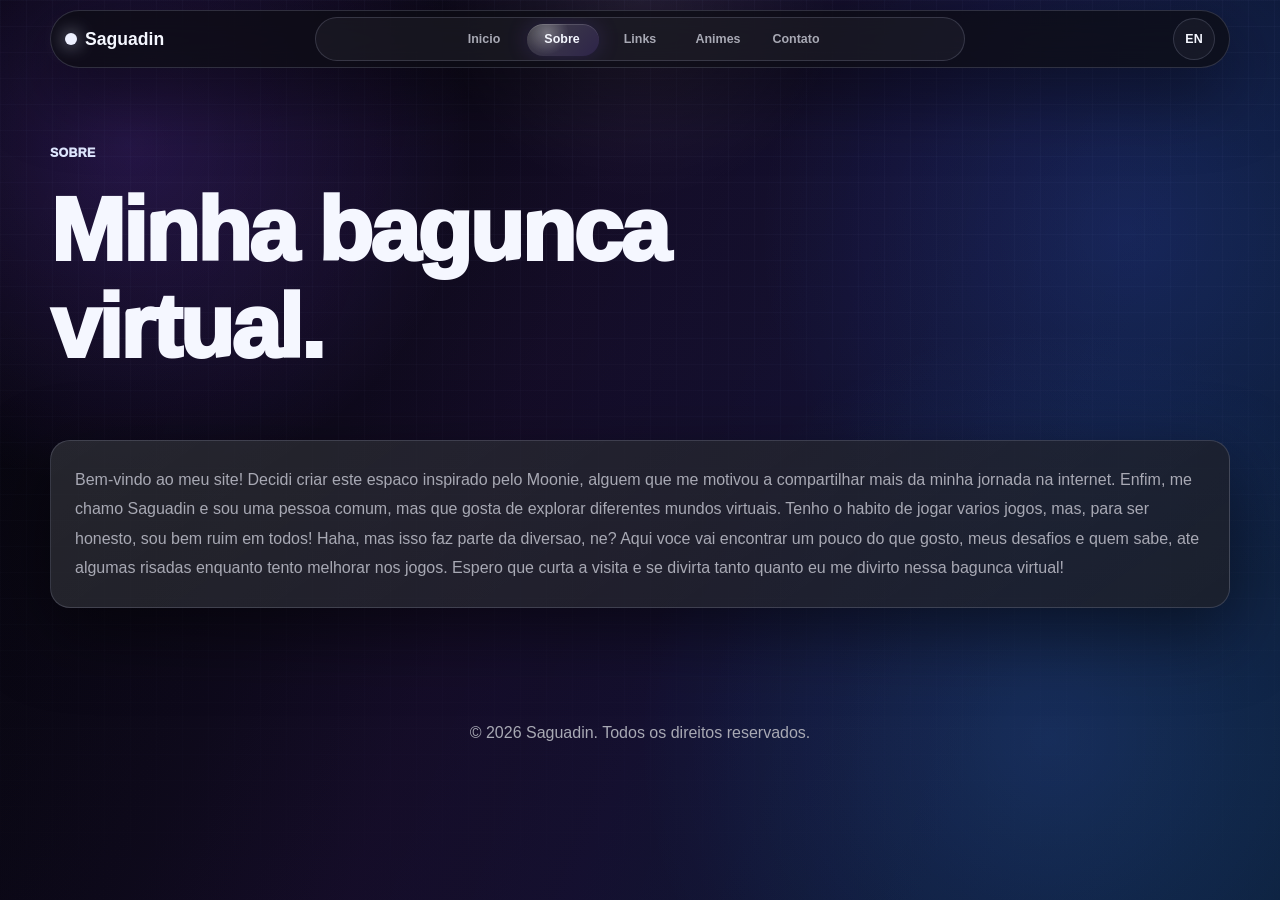
==== about.html @ 1eb05cdc "Initial personal site" ====
<!DOCTYPE html>
<html lang="pt-BR">
  <head>
    <meta charset="UTF-8" />
    <meta name="viewport" content="width=device-width, initial-scale=1.0" />
    <title>Saguadin | Sobre</title>
    <meta
      name="description"
      content="Sobre Saguadin, jogos, internet e bagunca virtual."
    />
    <link rel="stylesheet" href="styles.css" />
  </head>
  <body>
    <div class="page-shell">
      <header class="topbar">
        <a class="brand" href="index.html"><span></span> Saguadin</a>
        <nav class="nav-links">
          <a href="index.html">Inicio</a>
          <a href="about.html" class="active">Sobre</a>
          <a href="projects.html">Links</a>
          <a href="animes.html">Animes</a>
          <a href="contact.html">Contato</a>
        </nav>
        <a class="language" href="#">EN</a>
      </header>

      <main class="content-page">
        <section class="section">
          <p class="eyebrow">Sobre</p>
          <h1>Minha bagunca virtual.</h1>
        </section>

        <section class="section">
          <article class="card about-text">
            <p>
              Bem-vindo ao meu site! Decidi criar este espaco inspirado pelo Moonie, alguem que me motivou a compartilhar mais da minha jornada na internet. Enfim, me chamo Saguadin e sou uma pessoa comum, mas que gosta de explorar diferentes mundos virtuais. Tenho o habito de jogar varios jogos, mas, para ser honesto, sou bem ruim em todos! Haha, mas isso faz parte da diversao, ne? Aqui voce vai encontrar um pouco do que gosto, meus desafios e quem sabe, ate algumas risadas enquanto tento melhorar nos jogos. Espero que curta a visita e se divirta tanto quanto eu me divirto nessa bagunca virtual!
            </p>
          </article>
        </section>
      </main>
    </div>

    <footer class="footer">
      <p>&copy; <span id="year"></span> Saguadin. Todos os direitos reservados.</p>
    </footer>

    <script src="script.js"></script>
  </body>
</html>
---- styles.css ----
:root {
  --bg: #02030a;
  --surface: rgba(22, 23, 31, 0.74);
  --surface-strong: rgba(25, 27, 34, 0.9);
  --text: #f5f7ff;
  --muted: #a8a9b4;
  --line: rgba(214, 220, 255, 0.16);
  --accent: #dfe7ff;
  --accent-2: #8c5dff;
  --accent-3: #4a88ff;
  --shadow: 0 24px 70px rgba(0, 0, 0, 0.5);
}

* {
  box-sizing: border-box;
}

body {
  margin: 0;
  min-height: 100vh;
  overflow-x: hidden;
  color: var(--text);
  font-family: Inter, "Segoe UI", Roboto, sans-serif;
  background:
    radial-gradient(circle at 10% 16%, rgba(137, 76, 255, 0.26), transparent 25%),
    radial-gradient(circle at 88% 26%, rgba(56, 102, 255, 0.18), transparent 28%),
    radial-gradient(circle at 82% 82%, rgba(62, 137, 255, 0.18), transparent 32%),
    linear-gradient(115deg, #05050a 0%, #04040b 32%, #080516 58%, #02111b 100%);
}

body::before,
body::after {
  content: "";
  position: fixed;
  inset: 0;
  z-index: 0;
  pointer-events: none;
}

body::before {
  background-image:
    linear-gradient(rgba(184, 198, 255, 0.045) 1px, transparent 1px),
    linear-gradient(90deg, rgba(184, 198, 255, 0.045) 1px, transparent 1px);
  background-size: 26px 26px;
  mask-image: linear-gradient(to bottom, rgba(0, 0, 0, 0.72), rgba(0, 0, 0, 0.36) 64%, transparent 100%);
}

body::after {
  background:
    linear-gradient(110deg, rgba(2, 3, 10, 0.18), rgba(155, 92, 255, 0.1) 42%, rgba(77, 124, 255, 0.13) 78%),
    radial-gradient(circle at 50% 0%, rgba(255, 255, 255, 0.08), transparent 18%);
}

.page-shell {
  position: relative;
  z-index: 1;
  width: min(1180px, calc(100% - 32px));
  margin: 0 auto;
  padding: 10px 0 72px;
}

.topbar {
  position: sticky;
  top: 10px;
  z-index: 10;
  display: flex;
  min-height: 58px;
  align-items: center;
  justify-content: space-between;
  padding: 0 14px;
  border: 1px solid var(--line);
  border-radius: 999px;
  background: rgba(12, 13, 19, 0.76);
  backdrop-filter: blur(18px);
  box-shadow: var(--shadow);
}

.brand {
  display: inline-flex;
  align-items: center;
  gap: 8px;
  color: var(--text);
  font-size: 1.1rem;
  font-weight: 900;
  text-decoration: none;
}

.brand span {
  width: 12px;
  height: 12px;
  border-radius: 999px;
  background: #eef1ff;
  box-shadow: 0 0 18px rgba(224, 232, 255, 0.8);
}

.nav-links {
  position: absolute;
  top: 50%;
  left: 50%;
  display: flex;
  min-width: min(650px, 56vw);
  justify-content: center;
  gap: 6px;
  padding: 5px;
  border: 1px solid var(--line);
  border-radius: 999px;
  background: rgba(255, 255, 255, 0.045);
  transform: translate(-50%, -50%);
  overflow: hidden;
  --bubble-left: 5px;
  --bubble-top: 5px;
  --bubble-width: 72px;
  --bubble-height: 35px;
}

.nav-links::before {
  content: "";
  position: absolute;
  left: var(--bubble-left);
  top: var(--bubble-top);
  width: var(--bubble-width);
  height: var(--bubble-height);
  border-radius: 999px;
  background:
    radial-gradient(circle at 28% 28%, rgba(255, 255, 255, 0.28), transparent 38%),
    linear-gradient(135deg, rgba(255, 255, 255, 0.18), rgba(140, 93, 255, 0.18));
  box-shadow: 0 0 22px rgba(140, 93, 255, 0.18), inset 0 1px 0 rgba(255, 255, 255, 0.14);
  opacity: var(--bubble-opacity, 1);
  transition: left 0.32s cubic-bezier(0.22, 1, 0.36, 1), top 0.32s cubic-bezier(0.22, 1, 0.36, 1), width 0.32s cubic-bezier(0.22, 1, 0.36, 1), opacity 0.2s ease;
}

.nav-links a {
  position: relative;
  z-index: 1;
  min-width: 72px;
  padding: 9px 12px;
  border-radius: 999px;
  color: var(--muted);
  font-size: 0.78rem;
  font-weight: 900;
  text-align: center;
  text-decoration: none;
  transition: color 0.2s ease;
}

.nav-links a:hover,
.nav-links a.active {
  color: var(--text);
}

.language {
  display: grid;
  width: 42px;
  height: 42px;
  place-items: center;
  border: 1px solid var(--line);
  border-radius: 50%;
  color: var(--text);
  font-size: 0.78rem;
  font-weight: 900;
  text-decoration: none;
  background: rgba(255, 255, 255, 0.04);
}

.hero {
  min-height: 620px;
  padding: 54px 0 36px;
  align-items: center;
}

.grid-2 {
  display: grid;
  grid-template-columns: 1.18fr 0.82fr;
  gap: 48px;
}

.eyebrow {
  margin: 0 0 22px;
  color: var(--accent);
  font-size: 0.78rem;
  font-weight: 950;
  letter-spacing: 0.02em;
  text-transform: uppercase;
}

h1,
h2,
h3 {
  margin: 0 0 12px;
  line-height: 1.08;
  letter-spacing: -0.03em;
}

h1 {
  max-width: 760px;
  font-size: clamp(3.8rem, 7vw, 5.6rem);
  font-weight: 950;
}

h2 {
  font-size: clamp(1.5rem, 2.4vw, 2rem);
  font-weight: 950;
}

h3 {
  font-size: 1.35rem;
  font-weight: 950;
}

.hero-copy,
.card p,
.contact-list,
label {
  color: var(--muted);
  line-height: 1.65;
}

.hero-copy {
  max-width: 640px;
  font-size: 1.08rem;
}

.hero-actions {
  display: flex;
  flex-wrap: wrap;
  gap: 12px;
  margin: 28px 0 18px;
}

.button {
  display: inline-block;
  padding: 14px 20px;
  border: 1px solid transparent;
  border-radius: 999px;
  font-size: 0.82rem;
  font-weight: 950;
  text-decoration: none;
  transition: transform 0.2s ease, box-shadow 0.2s ease;
}

.button:hover {
  transform: translateY(-2px);
}

.button.primary {
  color: #050611;
  background: linear-gradient(180deg, #ffffff, #d6d9e5);
  box-shadow: 0 12px 28px rgba(255, 255, 255, 0.12);
}

.button.secondary {
  color: var(--text);
  border-color: var(--line);
  background: rgba(255, 255, 255, 0.045);
  backdrop-filter: blur(12px);
}

.link-chips,
.stats {
  display: flex;
  flex-wrap: wrap;
  align-items: center;
  gap: 14px;
  max-width: none;
}

.link-chips a,
.stats > div {
  border: 1px solid var(--line);
  border-radius: 999px;
  background: rgba(255, 255, 255, 0.055);
  box-shadow: inset 0 1px 0 rgba(255, 255, 255, 0.06);
}

.link-chips a {
  padding: 9px 13px;
  color: var(--muted);
  font-size: 0.78rem;
  font-weight: 950;
  text-decoration: none;
}

.stats {
  margin-top: 20px;
}

.stats > div {
  min-width: 120px;
  padding: 12px 14px;
}

.stats strong {
  display: block;
  color: var(--accent);
  font-size: 1.15rem;
}

.stats span {
  color: var(--muted);
  font-size: 0.92rem;
}

.panel {
  position: relative;
  display: grid;
  min-height: 420px;
  place-items: center;
}

.orb {
  position: absolute;
  width: 105%;
  height: 86%;
  border-radius: 52px;
  background:
    radial-gradient(circle at 25% 24%, rgba(155, 92, 255, 0.54), transparent 34%),
    radial-gradient(circle at 74% 70%, rgba(76, 142, 255, 0.42), transparent 42%);
  filter: blur(28px);
  opacity: 0.32;
}

.panel-card,
.profile-card {
  position: relative;
  z-index: 1;
  width: min(100%, 486px);
  padding: 24px;
  border: 1px solid rgba(224, 230, 255, 0.14);
  border-radius: 30px;
  background:
    linear-gradient(145deg, rgba(255, 255, 255, 0.1), transparent 38%),
    radial-gradient(circle at 100% 100%, rgba(118, 180, 255, 0.13), transparent 44%),
    var(--surface-strong);
  backdrop-filter: blur(20px);
  box-shadow: var(--shadow);
}

.panel-label {
  margin: 18px 0 8px;
  color: #c9cad4;
  font-size: 0.72rem;
  font-weight: 950;
  letter-spacing: 0.02em;
  text-transform: uppercase;
}

.panel-card ul {
  padding-left: 18px;
  color: var(--muted);
  line-height: 1.75;
}

.profile-head {
  display: flex;
  align-items: flex-start;
  justify-content: space-between;
  margin-bottom: 2px;
}

.avatar {
  width: 88px;
  height: 88px;
  border: 1px solid rgba(150, 176, 255, 0.36);
  border-radius: 22px;
  background:
    radial-gradient(circle at 64% 38%, rgba(255, 255, 255, 0.86) 0 7%, transparent 8%),
    radial-gradient(circle at 40% 42%, rgba(255, 255, 255, 0.72) 0 6%, transparent 7%),
    radial-gradient(circle at 50% 74%, rgba(42, 39, 62, 0.85), transparent 28%),
    linear-gradient(135deg, #1c1d2b, #6d6378 58%, #151722);
  box-shadow: inset 0 0 24px rgba(0, 0, 0, 0.55);
}

.avatar.has-discord-avatar {
  background:
    linear-gradient(135deg, rgba(255, 255, 255, 0.2), transparent 42%),
    var(--discord-avatar);
  background-position: center;
  background-size: cover;
  box-shadow: inset 0 0 18px rgba(255, 255, 255, 0.08), 0 14px 34px rgba(0, 0, 0, 0.34);
}

.status-pill {
  display: inline-flex;
  align-items: center;
  gap: 8px;
  margin-top: 106px;
  padding: 9px 12px;
  border: 1px solid rgba(130, 170, 255, 0.32);
  border-radius: 999px;
  color: #f3f5ff;
  background: rgba(101, 126, 154, 0.28);
  box-shadow: 0 0 24px rgba(95, 151, 255, 0.18);
  font-size: 0.72rem;
  font-weight: 950;
}

.status-pill span {
  width: 7px;
  height: 7px;
  border-radius: 50%;
  background: #eff4ff;
  box-shadow: 0 0 12px rgba(239, 244, 255, 0.9);
}

.status-pill[data-status="online"] span {
  background: #7cffb2;
  box-shadow: 0 0 12px rgba(124, 255, 178, 0.9);
}

.status-pill[data-status="idle"] span {
  background: #ffd36e;
  box-shadow: 0 0 12px rgba(255, 211, 110, 0.85);
}

.status-pill[data-status="dnd"] span {
  background: #ff6b7a;
  box-shadow: 0 0 12px rgba(255, 107, 122, 0.85);
}

.status-pill[data-status="offline"] span {
  background: #a8a9b4;
  box-shadow: none;
}

.code-window {
  margin-top: 18px;
  overflow: hidden;
  border: 1px solid rgba(255, 255, 255, 0.13);
  border-radius: 20px;
  background: rgba(6, 8, 10, 0.78);
}

.window-dots {
  display: flex;
  height: 36px;
  align-items: center;
  gap: 8px;
  padding: 0 16px;
  border-bottom: 1px solid rgba(255, 255, 255, 0.1);
}

.window-dots span {
  width: 10px;
  height: 10px;
  border-radius: 50%;
  background: #f2f2f2;
}

.window-dots span:nth-child(2) {
  background: #d2c290;
}

.window-dots span:nth-child(3) {
  background: #a9a8b0;
}

pre {
  margin: 0;
  padding: 22px 18px;
  color: #f4f5fb;
  font: 800 0.78rem/1.8 Consolas, "Liberation Mono", monospace;
  white-space: pre-wrap;
}

.section {
  padding: 36px 0 16px;
}

.section-title {
  margin-bottom: 18px;
}

.about-strip {
  display: grid;
  grid-template-columns: 0.9fr 1.1fr;
  gap: 34px;
  align-items: start;
  min-height: 220px;
}

.about-strip h2 {
  max-width: 470px;
  font-size: clamp(2.4rem, 4.3vw, 4.8rem);
}

.card-grid {
  display: grid;
  grid-template-columns: repeat(3, minmax(0, 1fr));
  gap: 18px;
}

.compact-grid {
  grid-template-columns: repeat(2, minmax(0, 1fr));
}

.about-text p {
  margin: 0;
  font-size: 1rem;
  line-height: 1.85;
}

.card {
  padding: 24px;
  border: 1px solid var(--line);
  border-radius: 20px;
  background:
    linear-gradient(145deg, rgba(255, 255, 255, 0.08), rgba(255, 255, 255, 0.025)),
    var(--surface);
  backdrop-filter: blur(18px);
  box-shadow: var(--shadow);
}

.tag {
  display: inline-block;
  margin-top: 12px;
  color: var(--accent);
  font-size: 0.9rem;
  letter-spacing: 0.16em;
  text-transform: uppercase;
}

.github-card {
  display: flex;
  min-height: 210px;
  flex-direction: column;
}

.project-meta {
  display: flex;
  flex-wrap: wrap;
  gap: 10px;
  margin-top: auto;
  color: var(--muted);
  font-size: 0.82rem;
  font-weight: 800;
}

.project-meta span {
  border: 1px solid var(--line);
  border-radius: 999px;
  padding: 7px 10px;
  background: rgba(255, 255, 255, 0.045);
}

.project-link {
  width: fit-content;
  text-decoration: none;
}

.anime-card {
  display: grid;
  gap: 12px;
}

.anime-cover {
  position: relative;
  min-height: 220px;
  overflow: hidden;
  border: 1px solid rgba(224, 230, 255, 0.12);
  border-radius: 16px;
  background:
    var(--anime-cover),
    radial-gradient(circle at 28% 24%, rgba(255, 255, 255, 0.22), transparent 18%),
    linear-gradient(135deg, rgba(140, 93, 255, 0.65), rgba(74, 136, 255, 0.32)),
    rgba(255, 255, 255, 0.04);
  background-position: center;
  background-size: cover;
  box-shadow: inset 0 1px 0 rgba(255, 255, 255, 0.08), 0 18px 34px rgba(0, 0, 0, 0.24);
}

.anime-cover::after {
  content: "";
  position: absolute;
  inset: 0;
  background:
    linear-gradient(180deg, transparent 48%, rgba(0, 0, 0, 0.46)),
    linear-gradient(135deg, rgba(255, 255, 255, 0.16), transparent 34%);
  opacity: 0;
  transition: opacity 0.25s ease;
}

.anime-cover.has-cover::after {
  opacity: 1;
}

.anime-cover.has-cover {
  background-image: var(--anime-cover);
  background-position: center;
  background-size: cover;
}

.anime-cover-2 {
  background:
    radial-gradient(circle at 72% 24%, rgba(255, 255, 255, 0.24), transparent 18%),
    linear-gradient(135deg, rgba(76, 206, 255, 0.42), rgba(165, 91, 255, 0.55)),
    rgba(255, 255, 255, 0.04);
}

.anime-cover-3 {
  background:
    radial-gradient(circle at 44% 22%, rgba(255, 255, 255, 0.24), transparent 18%),
    linear-gradient(135deg, rgba(255, 107, 158, 0.44), rgba(72, 103, 255, 0.52)),
    rgba(255, 255, 255, 0.04);
}

.anime-cover-4 {
  background:
    radial-gradient(circle at 24% 28%, rgba(255, 255, 255, 0.24), transparent 18%),
    linear-gradient(135deg, rgba(50, 222, 124, 0.38), rgba(74, 136, 255, 0.54)),
    rgba(255, 255, 255, 0.04);
}

.anime-cover-5 {
  background:
    radial-gradient(circle at 68% 26%, rgba(255, 255, 255, 0.24), transparent 18%),
    linear-gradient(135deg, rgba(77, 220, 255, 0.48), rgba(122, 88, 255, 0.48)),
    rgba(255, 255, 255, 0.04);
}

.anime-cover-6 {
  background:
    radial-gradient(circle at 50% 22%, rgba(255, 255, 255, 0.24), transparent 18%),
    linear-gradient(135deg, rgba(255, 206, 86, 0.36), rgba(74, 136, 255, 0.55)),
    rgba(255, 255, 255, 0.04);
}

.anime-link {
  width: fit-content;
  text-decoration: none;
}

.content-page {
  padding-top: 42px;
}

main {
  will-change: opacity, transform;
}

main.page-exit-left {
  animation: pageExitLeft 0.22s ease forwards;
}

main.page-exit-right {
  animation: pageExitRight 0.22s ease forwards;
}

main.page-enter-left {
  animation: pageEnterLeft 0.34s cubic-bezier(0.22, 1, 0.36, 1) forwards;
}

main.page-enter-right {
  animation: pageEnterRight 0.34s cubic-bezier(0.22, 1, 0.36, 1) forwards;
}

@keyframes pageExitLeft {
  to {
    opacity: 0;
    transform: translateX(-42px);
  }
}

@keyframes pageExitRight {
  to {
    opacity: 0;
    transform: translateX(42px);
  }
}

@keyframes pageEnterLeft {
  from {
    opacity: 0;
    transform: translateX(-52px);
  }

  to {
    opacity: 1;
    transform: translateX(0);
  }
}

@keyframes pageEnterRight {
  from {
    opacity: 0;
    transform: translateX(52px);
  }

  to {
    opacity: 1;
    transform: translateX(0);
  }
}

.about-grid {
  grid-template-columns: repeat(3, minmax(0, 1fr));
}

.contact-layout {
  display: grid;
  grid-template-columns: 1fr 1fr;
  gap: 24px;
  align-items: start;
}

.contact-list {
  display: grid;
  gap: 8px;
  padding: 0;
  list-style: none;
}

.contact-form {
  display: grid;
  gap: 14px;
}

.contact-card {
  display: grid;
  gap: 12px;
}

.contact-card .button {
  width: fit-content;
}

label {
  display: grid;
  gap: 8px;
}

input,
textarea {
  width: 100%;
  padding: 12px 14px;
  border: 1px solid var(--line);
  border-radius: 14px;
  color: var(--text);
  font: inherit;
  background: rgba(8, 9, 18, 0.62);
}

textarea {
  resize: vertical;
}

input:focus,
textarea:focus {
  outline: 1px solid rgba(140, 200, 255, 0.45);
}

.music-player {
  position: fixed;
  bottom: 18px;
  left: 18px;
  z-index: 3;
  display: grid;
  grid-template-columns: 46px 38px minmax(150px, 1fr) 38px 24px;
  align-items: center;
  gap: 10px;
  width: min(520px, calc(100vw - 36px));
  max-width: calc(100vw - 36px);
  padding: 10px 12px;
  border: 1px solid rgba(224, 230, 255, 0.18);
  border-radius: 16px;
  background:
    linear-gradient(145deg, rgba(255, 255, 255, 0.08), rgba(255, 255, 255, 0.025)),
    rgba(11, 13, 22, 0.9);
  backdrop-filter: blur(18px);
  box-shadow: 0 18px 46px rgba(0, 0, 0, 0.54), inset 0 1px 0 rgba(255, 255, 255, 0.08);
}

.music-player.is-playing {
  border-color: rgba(176, 154, 255, 0.42);
  box-shadow: 0 24px 70px rgba(0, 0, 0, 0.62), 0 0 42px rgba(140, 93, 255, 0.2);
}

.mini-cover {
  width: 46px;
  height: 46px;
  border: 1px solid rgba(255, 255, 255, 0.12);
  border-radius: 10px;
  background:
    var(--cover),
    radial-gradient(circle at 28% 38%, #ed8cff, transparent 18%),
    radial-gradient(circle at 70% 34%, #6334ff, transparent 22%),
    linear-gradient(135deg, #1b0e34, #090914);
  background-position: center;
  background-size: cover;
}

.track-info {
  display: grid;
  min-width: 0;
  gap: 5px;
}

.track-info strong {
  color: rgba(226, 230, 255, 0.62);
  font-size: 0.62rem;
  font-weight: 950;
  letter-spacing: 0.08em;
  text-transform: uppercase;
}

.track-info span {
  overflow: hidden;
  color: var(--text);
  max-width: 100%;
  font-size: 0.78rem;
  font-weight: 950;
  text-overflow: ellipsis;
  white-space: nowrap;
}

.progress {
  position: relative;
  height: 4px;
  overflow: hidden;
  border-radius: 999px;
  background: rgba(255, 255, 255, 0.24);
}

.progress span {
  display: block;
  width: 0%;
  height: 100%;
  border-radius: inherit;
  background: linear-gradient(90deg, #ffffff, #dce7ff);
  box-shadow: 0 0 16px rgba(255, 255, 255, 0.55);
}

.play-button {
  display: grid;
  width: 38px;
  height: 38px;
  place-items: center;
  border: 1px solid rgba(255, 255, 255, 0.18);
  border-radius: 50%;
  background: rgba(255, 255, 255, 0.08);
  cursor: pointer;
  transition: transform 0.2s ease, border-color 0.2s ease;
}

.play-button:hover {
  border-color: rgba(245, 246, 255, 0.42);
  transform: translateY(-1px);
}

.play-button::before {
  content: "";
  width: 0;
  height: 0;
  border-top: 8px solid transparent;
  border-bottom: 8px solid transparent;
  border-left: 12px solid #f5f6ff;
  transform: translateX(2px);
}

.music-player.is-playing .play-button::before {
  width: 12px;
  height: 14px;
  border-top: 0;
  border-bottom: 0;
  border-left: 4px solid #f5f6ff;
  border-right: 4px solid #f5f6ff;
  transform: none;
}

.current-time {
  color: rgba(245, 247, 255, 0.72);
  font-size: 0.68rem;
  font-weight: 850;
  text-align: right;
}

.volume-control {
  display: grid;
  width: 24px;
  height: 58px;
  place-items: center;
  min-width: 0;
}

.volume-slider {
  position: relative;
  display: block;
  width: 6px;
  height: 54px;
  border-radius: 999px;
  background: rgba(255, 255, 255, 0.18);
  cursor: pointer;
}

.volume-slider:focus-visible {
  outline: 1px solid rgba(245, 246, 255, 0.7);
  outline-offset: 4px;
}

.volume-level {
  position: absolute;
  right: 0;
  bottom: 0;
  left: 0;
  height: var(--volume, 75%);
  border-radius: inherit;
  background: #f5f6ff;
}

.volume-level::before {
  content: "";
  position: absolute;
  top: 0;
  left: 50%;
  width: 14px;
  height: 14px;
  border-radius: 50%;
  background: #f5f6ff;
  box-shadow: 0 0 12px rgba(245, 246, 255, 0.42);
  transform: translate(-50%, -50%);
}

.footer {
  position: relative;
  z-index: 1;
  padding: 12px 0 28px;
  color: var(--muted);
  text-align: center;
}

@media (max-width: 980px) {
  .nav-links {
    position: static;
    min-width: 0;
    transform: none;
  }

  .topbar {
    gap: 14px;
  }

  .grid-2,
  .about-strip,
  .card-grid,
  .about-grid,
  .contact-layout {
    grid-template-columns: 1fr;
  }

  .panel {
    min-height: 380px;
  }
}

@media (max-width: 680px) {
  .page-shell {
    width: min(100% - 22px, 1180px);
    padding-top: 10px;
  }

  .topbar {
    flex-direction: column;
    align-items: stretch;
    padding: 14px;
    border-radius: 26px;
  }

  .brand,
  .language {
    align-self: center;
  }

  .nav-links {
    flex-wrap: wrap;
    width: 100%;
  }

  .nav-links a {
    flex: 1 1 42%;
  }

  .hero {
    min-height: auto;
    padding-top: 44px;
  }

  h1 {
    font-size: clamp(3rem, 16vw, 4.2rem);
  }

  .profile-card,
  .panel-card {
    border-radius: 24px;
  }

  .status-pill {
    margin-top: 0;
  }

  .music-player {
    right: 12px;
    left: 12px;
    bottom: 12px;
    width: auto;
    grid-template-columns: 42px 38px minmax(0, 1fr) 34px;
  }

  .mini-cover {
    width: 42px;
    height: 42px;
  }

  .volume-control {
    display: none;
  }

}
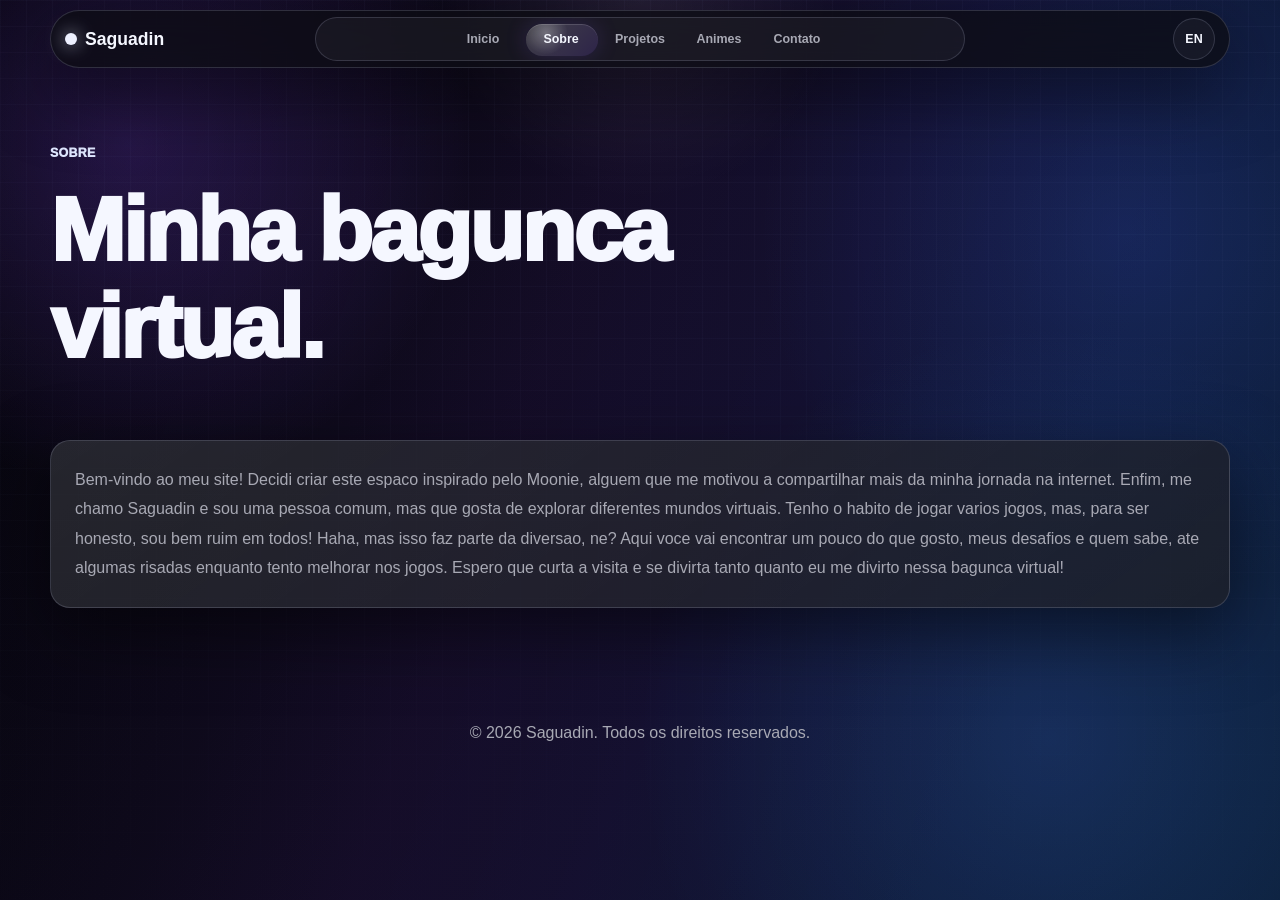
==== commit cdde0740: "Rename links navigation to projects" ====
--- a/about.html
+++ b/about.html
@@ -17,7 +17,7 @@
         <nav class="nav-links">
           <a href="index.html">Inicio</a>
           <a href="about.html" class="active">Sobre</a>
-          <a href="projects.html">Links</a>
+          <a href="projects.html">Projetos</a>
           <a href="animes.html">Animes</a>
           <a href="contact.html">Contato</a>
         </nav>
